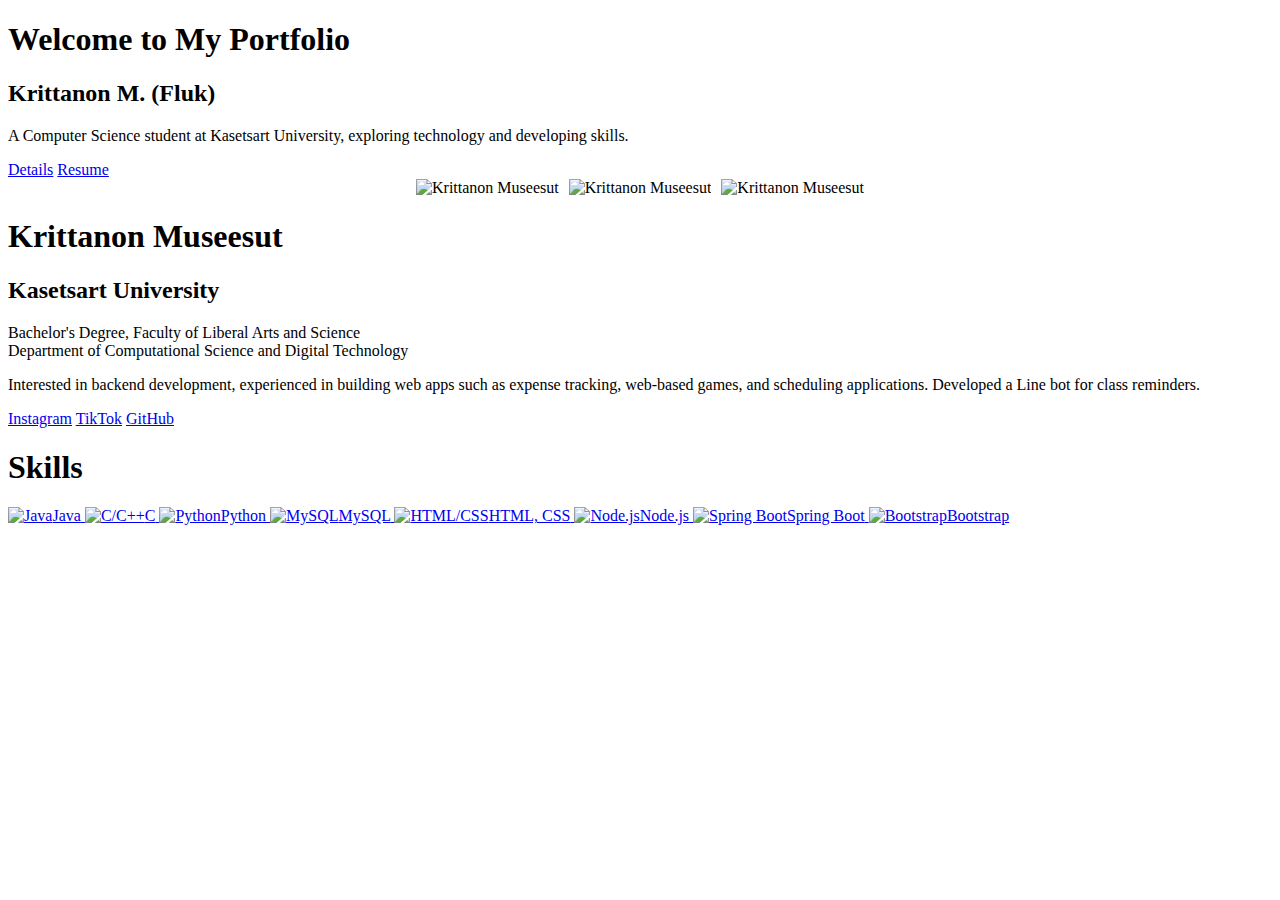
==== index.html @ baa28084 "Add files via upload" ====
<!DOCTYPE html>
<html lang="en">
<head>
    <meta charset="UTF-8">
    <meta name="viewport" content="width=device-width, initial-scale=1.0">
    <meta name="description" content="Krittanon M. - Portfolio | Computer Science student at Kasetsart University, skilled in backend development.">
    <meta property="og:title" content="Krittanon M. - Portfolio">
    <meta property="og:image" content="img/profile.jpg">
    <link rel="stylesheet" href="css/Portfolio.css">
    <title>Krittanon M. - Portfolio</title>
    <style>
        .image-gallery {
            display: flex;
            justify-content: center;
            align-items: center;
            gap: 10px;
        }
    </style>
</head>
<body>
    <div class="container">
        <!-- <div class="theme-language-toggle">
            <button id="theme-toggle">Dark</button>
            <button id="language-toggle">TH</button>
        </div> -->
        <section class="profile">
            <div class="profile-content">
                <h1>Welcome to My Portfolio</h1>
                <h2>Krittanon M. (Fluk)</h2>
                <p>A Computer Science student at Kasetsart University, exploring technology and developing skills.</p>
                <div class="btn-group">
                    <a href="#details" class="btn">Details</a>
                    <a href="#" class="btn" target="_blank">Resume</a>
                </div>
            </div>
        </section>

        <section id="details" class="profile-details">
            <div class="container">
                <div class="image-gallery">
                    <img src="img/x2-1.jpg" alt="Krittanon Museesut" class="profile-image">
                    <img src="img/x1-1.jpg" alt="Krittanon Museesut" class="profile-image">
                    <img src="img/x3-1.jpg" alt="Krittanon Museesut" class="profile-image">
                </div>
                <div class="profile-info">
                    <h1>Krittanon Museesut</h1>
                    <h2>Kasetsart University</h2>
                    <p>Bachelor's Degree, Faculty of Liberal Arts and Science<br>
                        Department of Computational Science and Digital Technology</p>
                    <p>Interested in backend development, experienced in building web apps such as expense tracking, web-based games, and scheduling applications. Developed a Line bot for class reminders.</p>
                    <div class="social-links">
                        <a href="https://www.instagram.com/krittanon.m/" class="social-link" target="_blank">Instagram</a>
                        <a href="https://www.tiktok.com/@mssktn" class="social-link" target="_blank">TikTok</a>
                        <a href="https://github.com/Krittanonn" class="social-link" target="_blank">GitHub</a>
                    </div>
                </div>
            </div>
        </section>

        <section class="skills-section">
            <div class="container">
                <h1>Skills</h1>
                <div class="skills-grid">
                    <a href="javapage.html" class="skill-item">
                        <img src="img/Java.png" alt="Java"><span>Java</span>
                    </a>
                    <a href="c.html" class="skill-item">
                        <img src="img/C.png" alt="C/C++"><span>C</span>
                    </a>
                    <a href="python.html" class="skill-item">
                        <img src="img/Python.png" alt="Python"><span>Python</span>
                    </a>
                    <a href="mysql.html" class="skill-item">
                        <img src="img/MySQL.png" alt="MySQL"><span>MySQL</span>
                    </a>
                    <a href="html-css.html" class="skill-item">
                        <img src="img/Hyml5.png" alt="HTML/CSS"><span>HTML, CSS</span>
                    </a>
                    <a href="nodejs.html" class="skill-item">
                        <img src="img/nodeJS.png" alt="Node.js"><span>Node.js</span>
                    </a>
                    <a href="spring-boot.html" class="skill-item">
                        <img src="img/spring-boot.png" alt="Spring Boot"><span>Spring Boot</span>
                    </a>
                    <a href="bootstrap.html" class="skill-item">
                        <img src="img/Bootstrap.png" alt="Bootstrap"><span>Bootstrap</span>
                    </a>
                </div>
            </div>
        </section>
        
    </div>
    <script src="js/Portfolio.js"></script>
</body>
</html>
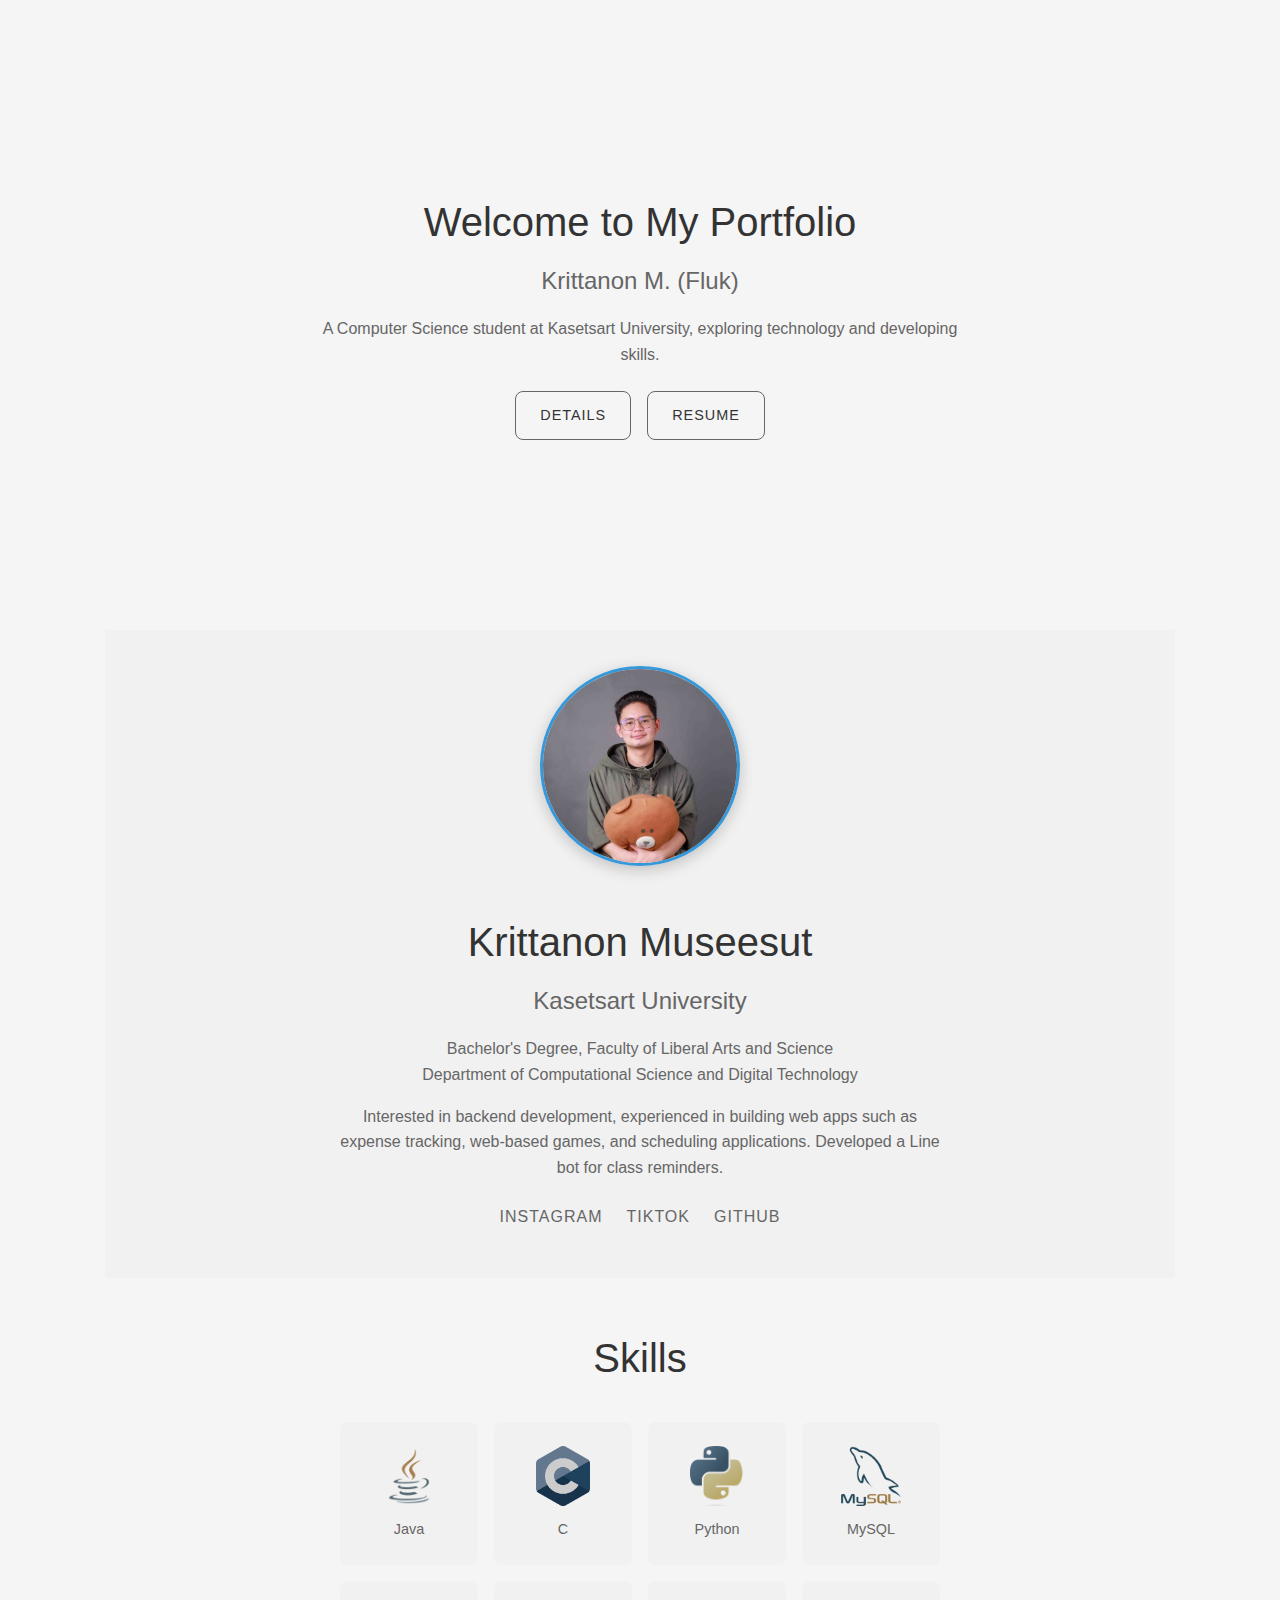
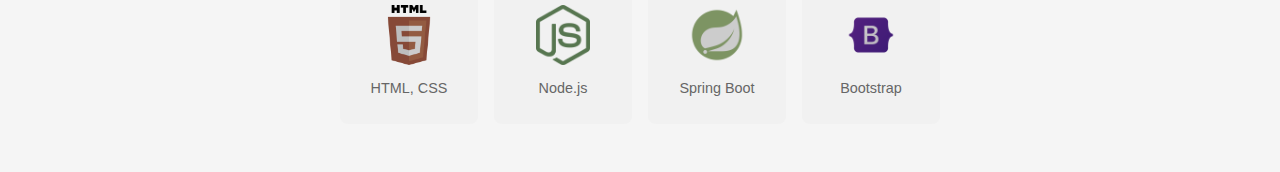
==== commit f8149e64: "Update index.html" ====
--- a/index.html
+++ b/index.html
@@ -73,7 +73,7 @@
                     <a href="mysql.html" class="skill-item">
                         <img src="img/MySQL.png" alt="MySQL"><span>MySQL</span>
                     </a>
-                    <a href="html-css.html" class="skill-item">
+                    <a href="htmlpage.html" class="skill-item">
                         <img src="img/Hyml5.png" alt="HTML/CSS"><span>HTML, CSS</span>
                     </a>
                     <a href="nodejs.html" class="skill-item">
--- a/css/Portfolio.css
+++ b/css/Portfolio.css
@@ -0,0 +1,539 @@
+:root {
+    /* Dark theme (default) */
+    --bg-primary: #f5f5f5;
+    --text-primary: #333333;
+    --text-secondary: #666666;
+    --accent-color: #3498db;
+    --hover-color: #2980b9;
+    --border-radius: 8px;
+    --project-bg: rgba(40, 40, 40, 0.5);
+    --project-hover-bg: rgba(60, 60, 60, 0.5);
+    --project-border-color: var(--accent-color);
+}
+
+#theme-toggle {
+    font-size: 0.9rem; /* ลดขนาดข้อความ */
+    padding: 0.5rem 1rem; /* ปรับ padding */
+    border-radius: 5px; /* เพิ่มความโค้งมน */
+    text-transform: capitalize; /* ทำให้ตัวอักษรขึ้นต้นด้วยตัวใหญ่ */
+}
+
+#language-toggle {
+    font-size: 0.9rem; /* ลดขนาดข้อความ */
+    padding: 0.5rem 1rem; /* ปรับ padding */
+    border-radius: 5px; /* เพิ่มความโค้งมน */
+    text-transform: capitalize; /* ทำให้ตัวอักษรขึ้นต้นด้วยตัวใหญ่ */
+}
+
+[data-theme="light"] {
+    color: #e2e2e2; /* สีข้อความในโหมด Light */
+    --bg-primary: #f5f5f5;
+    --text-primary: #333333;
+    --text-secondary: #666666;
+    --project-bg: rgba(230, 230, 230, 0.5);
+    --project-hover-bg: rgba(210, 210, 210, 0.5);
+}
+
+[data-theme="dark"] #theme-toggle {
+    color: #fff; /* สีข้อความในโหมด Dark */
+    background-color: #444; /* สีพื้นหลังในโหมด Dark */
+}
+
+* {
+    margin: 0;
+    padding: 0;
+    box-sizing: border-box;
+    transition: all 0.3s ease;
+}
+
+body {
+    font-family: 'Inter', 'Segoe UI', Roboto, sans-serif;
+    background-color: var(--bg-primary);
+    color: var(--text-primary);
+    line-height: 1.6;
+    overscroll-behavior-x: none;
+    -webkit-font-smoothing: antialiased;
+    -moz-osx-font-smoothing: grayscale;
+}
+
+.container {
+    max-width: 1100px;
+    margin: 0 auto;
+    padding: 0 15px;
+}
+
+.theme-language-toggle {
+    position: fixed;
+    top: 20px;
+    right: 20px;
+    display: flex;
+    gap: 15px;
+    z-index: 1000;
+}
+
+.theme-language-toggle button {
+    background: rgba(0, 0, 0, 0.2);
+    border: none;
+    font-size: 1.5rem;
+    cursor: pointer;
+    width: 45px;
+    height: 45px;
+    border-radius: 50%;
+    display: flex;
+    justify-content: center;
+    align-items: center;
+    backdrop-filter: blur(5px);
+    -webkit-backdrop-filter: blur(5px);
+}
+
+[data-theme="light"] .theme-language-toggle button {
+    background: rgba(200, 200, 200, 0.3);
+}
+
+.theme-language-toggle button:hover {
+    transform: scale(1.1);
+    background: var(--accent-color);
+}
+
+/* Typography */
+h1 {
+    font-size: 2.5rem;
+    font-weight: 300;
+    color: var(--text-primary);
+    margin-bottom: 0.5rem;
+}
+
+h2 {
+    font-size: 1.5rem;
+    font-weight: 200;
+    color: var(--text-secondary);
+    margin-bottom: 1rem;
+}
+
+p {
+    font-size: 1rem;
+    color: var(--text-secondary);
+    margin-bottom: 1rem;
+}
+
+/* Header Section */
+.profile {
+    display: flex;
+    flex-direction: column;
+    justify-content: center;
+    align-items: center;
+    min-height: 70vh;
+    text-align: center;
+    padding: 2rem 0;
+}
+
+.profile-content {
+    max-width: 700px;
+    width: 100%;
+    padding: 0 15px;
+}
+
+/* Button Styling */
+.btn-group {
+    display: flex;
+    justify-content: center;
+    gap: 1rem;
+    margin-top: 1.5rem;
+}
+
+.btn {
+    display: inline-block;
+    text-decoration: none;
+    color: var(--text-primary);
+    border: 1px solid var(--text-secondary);
+    padding: 0.75rem 1.5rem;
+    border-radius: var(--border-radius);
+    text-transform: uppercase;
+    letter-spacing: 1px;
+    font-size: 0.9rem;
+}
+
+.btn:hover {
+    background-color: var(--accent-color);
+    border-color: var(--accent-color);
+    color: white;
+}
+
+/* Profile Details */
+#details {
+    background-color: rgba(237, 237, 237, 0.5);
+    padding: 3rem 0;
+}
+
+[data-theme="light"] #details {
+    background-color: rgba(240, 240, 240, 0.7);
+}
+
+/* Image gallery for profile slideshow */
+.image-gallery {
+    position: relative;
+    width: 200px;
+    height: 200px;
+    margin: 0 auto 2rem auto;
+    display: flex;
+    justify-content: center;
+    align-items: center;
+}
+
+.profile-image {
+    opacity: 0;
+    display: none;
+    width: 200px;
+    height: 200px;
+    border-radius: 50%;
+    object-fit: cover;
+    margin-bottom: 1.5rem;
+    border: 3px solid var(--accent-color);
+    transition: opacity 0.5s ease-in-out;
+    box-shadow: 0 4px 15px rgba(0, 0, 0, 0.2);
+}
+
+.profile-image.show {
+    opacity: 1;
+    display: block;
+}
+
+.profile-info {
+    text-align: center;
+    max-width: 600px;
+    margin: 0 auto;
+}
+
+.social-links {
+    display: flex;
+    justify-content: center;
+    gap: 1.5rem;
+    margin-top: 1.5rem;
+}
+
+.social-link {
+    color: var(--text-secondary);
+    text-decoration: none;
+    font-size: 1rem;
+    text-transform: uppercase;
+    letter-spacing: 1px;
+    position: relative;
+}
+
+.social-link::after {
+    content: '';
+    position: absolute;
+    width: 0;
+    height: 2px;
+    bottom: -5px;
+    left: 0;
+    background-color: var(--accent-color);
+    transition: width 0.3s;
+}
+
+.social-link:hover {
+    color: var(--text-primary);
+}
+
+.social-link:hover::after {
+    width: 100%;
+}
+
+/* Skills Section */
+.skills-section {
+    padding: 3rem 0;
+}
+
+.skills-section h1 {
+    text-align: center;
+    margin-bottom: 2rem;
+}
+
+.skills-grid {
+    display: grid;
+    grid-template-columns: repeat(auto-fit, minmax(120px, 1fr));
+    gap: 1rem;
+    max-width: 600px;
+    margin: 0 auto;
+}
+
+.skill-item {
+    display: flex;
+    flex-direction: column;
+    align-items: center;
+    background-color: rgba(237, 237, 237, 0.5);
+    padding: 1.5rem;
+    border-radius: var(--border-radius);
+    text-align: center;
+    transition: transform 0.3s, box-shadow 0.3s;
+    text-decoration: none; /* ลบขีดเส้นใต้ */
+}
+
+[data-theme="light"] .skill-item {
+    background-color: rgba(240, 240, 240, 0.7);
+    box-shadow: 0 4px 10px rgba(0, 0, 0, 0.1);
+}
+
+.skill-item:hover {
+    transform: translateY(-10px);
+    box-shadow: 0 10px 20px rgba(0, 0, 0, 0.2);
+}
+
+.skill-item img {
+    width: 60px;
+    height: 60px;
+    object-fit: contain;
+    margin-bottom: 0.75rem;
+    filter: grayscale(50%) brightness(80%);
+    transition: filter 0.3s;
+}
+
+.skill-item:hover img {
+    filter: grayscale(0%) brightness(100%);
+}
+
+
+.skill-item span {
+    font-size: 0.9rem;
+    color: var(--text-secondary);
+}
+
+.mini-project {
+    padding: 3rem 0;
+    background-color: var(--bg-primary);
+}
+
+.mini-project h1 {
+    text-align: center;
+    margin-bottom: 2rem;
+    color: var(--text-primary);
+}
+
+.project {
+    display: flex;
+    flex-direction: column;
+    align-items: center;
+    background-color: var(--project-bg);
+    border-radius: var(--border-radius);
+    margin-bottom: 2rem;
+    padding: 1.5rem;
+    box-shadow: 0 4px 8px rgba(0, 0, 0, 0.2);
+    transition: transform 0.3s, box-shadow 0.3s;
+}
+
+.project:hover {
+    transform: translateY(-10px);
+    box-shadow: 0 10px 20px rgba(0, 0, 0, 0.3);
+    background-color: var(--project-hover-bg);
+}
+
+.project img {
+    width: 100%;
+    max-width: 300px;
+    height: auto;
+    border-radius: var(--border-radius);
+    margin-bottom: 1rem;
+    border: 3px solid var(--project-border-color);
+}
+
+.project-details {
+    text-align: center;
+}
+
+.project-details h3 {
+    font-size: 1.2rem;
+    color: var(--text-primary);
+    margin-bottom: 0.5rem;
+}
+
+.project-details p {
+    font-size: 1rem;
+    color: var(--text-secondary);
+    margin-bottom: 1rem;
+}
+
+.project-details a,
+.project-details button {
+    display: inline-block;
+    text-decoration: none;
+    color: var(--text-primary);
+    background-color: var(--accent-color);
+    border: 1px solid var(--accent-color);
+    padding: 0.75rem 1.5rem;
+    border-radius: var(--border-radius);
+    text-transform: uppercase;
+    letter-spacing: 1px;
+    font-size: 0.9rem;
+    width: 100%; /* กำหนดให้มีความกว้าง 100% เพื่อให้เต็มความกว้างของพาเรนต์ */
+    max-width: 300px; /* จำกัดความกว้างสูงสุด */
+    text-align: center; /* จัดตัวอักษรให้อยู่กลาง */
+    transition: background-color 0.3s, border-color 0.3s, color 0.3s;
+    margin: 0.5rem 0; /* ให้ปุ่มมีระยะห่างระหว่างกัน */
+}
+
+.project-details a:hover,
+.project-details button:hover {
+    background-color: white; /* สีขาวเมื่อเมาส์ชี้ */
+    border-color: white;
+    color: var(--accent-color); /* เปลี่ยนข้อความเป็นสีฟ้า */
+}
+
+/* Styling for the hobbies section */
+.hobbies-section {
+    background-color: #1c1c1c;
+    color: var(--text-primary);
+    padding: 4rem 0;
+    text-align: center;
+}
+
+[data-theme="light"] .hobbies-section {
+    background-color: #e7e7e7;
+}
+
+.hobbies-section h1 {
+    font-size: 2.5rem;
+    color: var(--text-primary);
+    margin-bottom: 1rem;
+}
+
+.hobbies-section p {
+    font-size: 1rem;
+    color: var(--text-secondary);
+    margin-bottom: 2rem;
+}
+
+/* Create a grid layout for the hobby items */
+.hobbies-grid {
+    display: grid;
+    grid-template-columns: repeat(auto-fit, minmax(280px, 1fr)); /* 3 columns on large screen */
+    gap: 2rem;
+    max-width: 1200px;
+    margin: 0 auto;
+}
+
+/* Individual hobby items */
+.hobby-item {
+    background-color: rgba(40, 40, 40, 0.5);
+    padding: 1.5rem;
+    border-radius: var(--border-radius);
+    transition: transform 0.3s, box-shadow 0.3s;
+    width: auto; /* กำหนดขนาดกว้าง */
+    height: auto; /* กำหนดขนาดสูง */
+    margin: 0 auto; /* จัดให้อยู่ตรงกลาง */
+    display: flex;
+    flex-direction: column;
+    justify-content: center;
+    align-items: center;
+}
+
+[data-theme="light"] .hobby-item {
+    background-color: rgba(240, 240, 240, 0.7);
+    box-shadow: 0 4px 10px rgba(0, 0, 0, 0.1);
+}
+
+.hobby-item:hover {
+    transform: translateY(-10px);
+    box-shadow: 0 10px 20px rgba(0, 0, 0, 0.2);
+}
+
+.hobby-item img {
+    width: 200px; /* ขนาดกว้างของรูปภาพเต็มขนาด container */
+    height: 200px; /* ขนาดสูงของรูปภาพเต็มขนาด container */
+    object-fit: cover; /* ทำให้รูปภาพครอบคลุมพื้นที่โดยไม่บิดเบือน */
+    border-radius: var(--border-radius); /* ทำให้มุมของรูปโค้ง */
+}
+
+.hobby-item h3 {
+    font-size: 1.2rem;
+    margin-bottom: 0.5rem;
+    color: var(--text-primary);
+}
+
+.hobby-item p {
+    font-size: 1rem;
+    color: var(--text-secondary);
+}
+
+/* Responsive Design */
+@media screen and (max-width: 768px) {
+    h1 {
+        font-size: 2rem;
+    }
+
+    h2 {
+        font-size: 1.2rem;
+    }
+
+    .btn-group {
+        flex-direction: column;
+        align-items: center;
+    }
+
+    .btn {
+        width: 100%;
+        max-width: 300px;
+        margin-bottom: 0.75rem;
+    }
+
+    .social-links {
+        flex-wrap: wrap;
+        gap: 1rem;
+    }
+
+    .skills-grid {
+        grid-template-columns: repeat(3, 1fr);
+    }
+}
+
+@media screen and (max-width: 480px) {
+    .skills-grid {
+        grid-template-columns: repeat(2, 1fr);
+    }
+
+    .profile-image {
+        width: 150px;
+        height: 150px;
+    }
+    
+    .image-gallery {
+        width: 150px;
+        height: 150px;
+    }
+}
+
+@media screen and (max-width: 768px) {
+    .project {
+        flex-direction: column;
+        align-items: center;
+    }
+
+    .project img {
+        width: 100%;
+        max-width: 100%;
+    }
+}
+
+@media screen and (max-width: 480px) {
+    .project-details a,
+    .project-details button {
+        width: 100%;
+        margin-bottom: 0.75rem;
+    }
+}
+
+/* Responsive design for smaller screens */
+@media screen and (max-width: 768px) {
+    .hobbies-section h1 {
+        font-size: 2rem;
+    }
+
+    .hobbies-grid {
+        grid-template-columns: repeat(2, 1fr);
+    }
+}
+
+@media screen and (max-width: 480px) {
+    .hobbies-grid {
+        grid-template-columns: 1fr;
+    }
+}